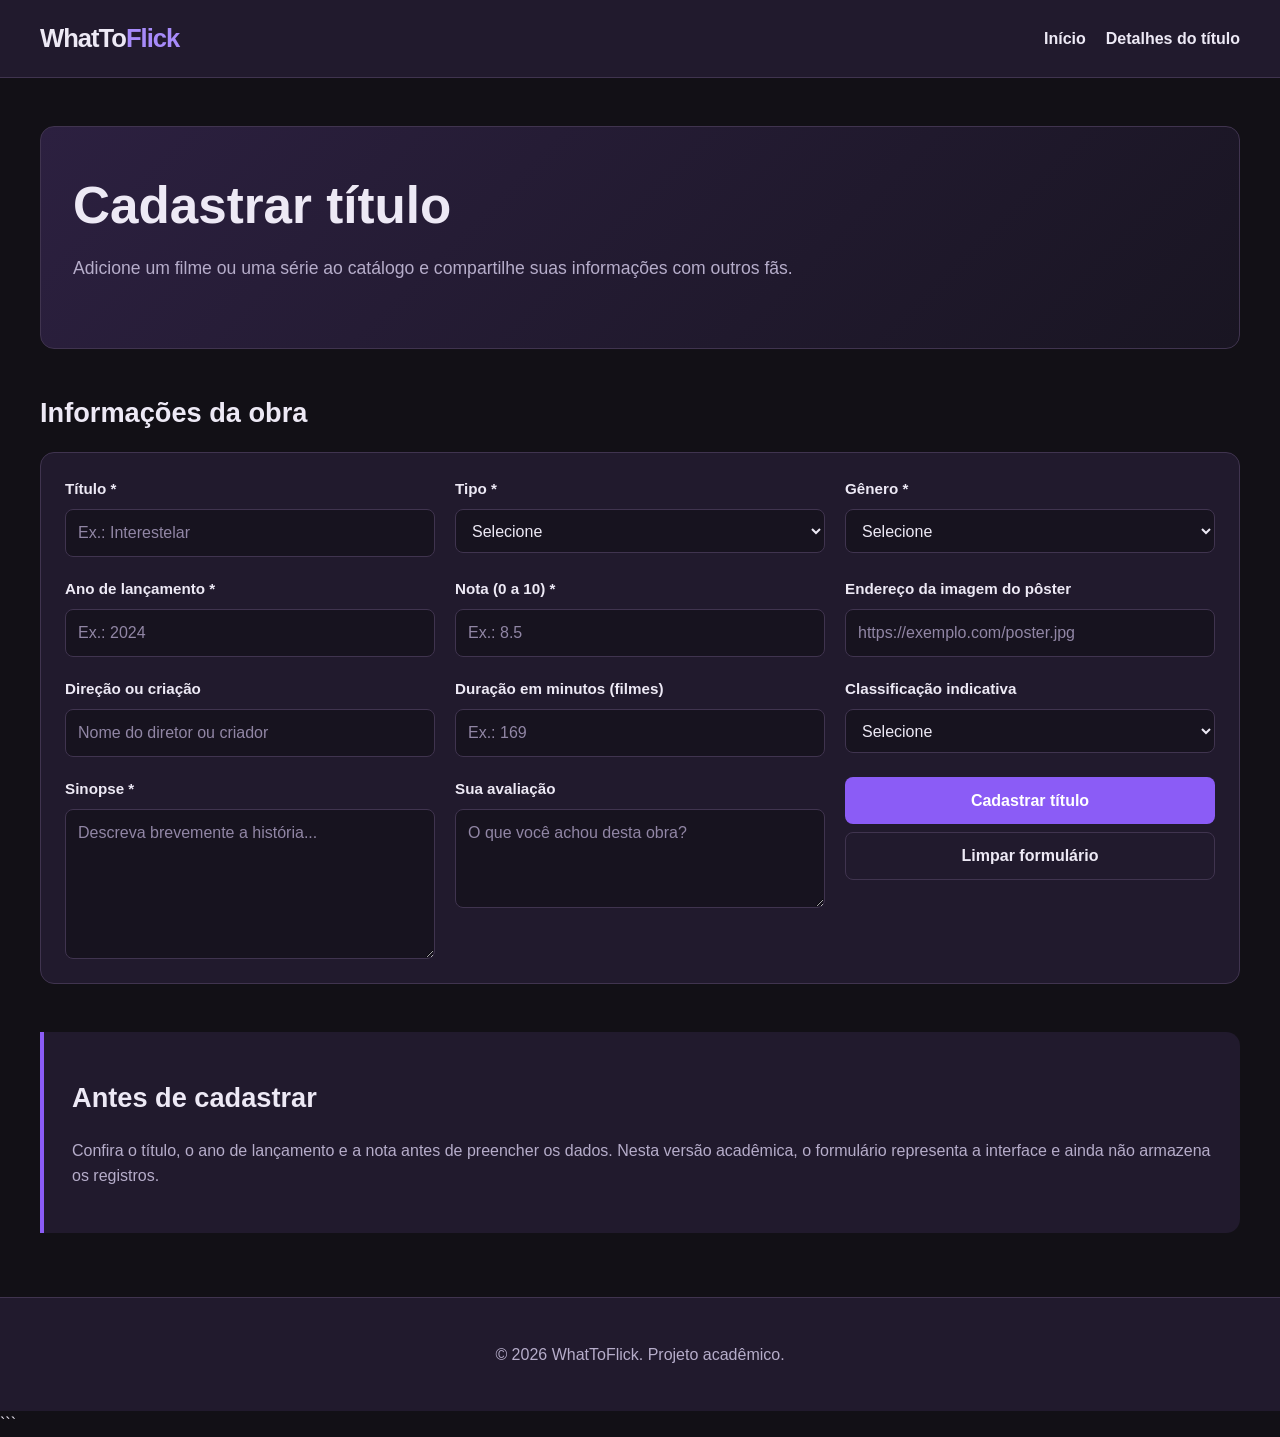
==== pages/cadastro.html @ 20cd5f3a "feat: adiciona páginas de detalhes e cadastro" ====
<!DOCTYPE html>
<html lang="pt-BR">
<head>
    <meta charset="UTF-8">
    <meta name="viewport" content="width=device-width, initial-scale=1.0">
    <meta name="description" content="Cadastre filmes e séries no catálogo WhatToFlick.">
    <title>Cadastrar título | WhatToFlick</title>
    <link rel="stylesheet" href="../assets/css/style.css">
</head>
<body>
    <header>
        <a href="../index.html" aria-label="WhatToFlick - página inicial">
            WhatTo<span>Flick</span>
        </a>

        <nav aria-label="Navegação principal">
            <ul>
                <li><a href="../index.html">Início</a></li>
                <li><a href="detalhes.html">Detalhes do título</a></li>
            </ul>
        </nav>
    </header>

    <main>
        <section aria-labelledby="titulo-pagina">
            <h1 id="titulo-pagina">Cadastrar título</h1>
            <p>
                Adicione um filme ou uma série ao catálogo e compartilhe
                suas informações com outros fãs.
            </p>
        </section>

        <section aria-labelledby="titulo-formulario">
            <h2 id="titulo-formulario">Informações da obra</h2>

            <form action="#" method="get">
                <div>
                    <label for="titulo">Título *</label>
                    <input
                        type="text"
                        id="titulo"
                        name="titulo"
                        placeholder="Ex.: Interestelar"
                        required
                    >
                </div>

                <div>
                    <label for="tipo">Tipo *</label>
                    <select id="tipo" name="tipo" required>
                        <option value="">Selecione</option>
                        <option value="filme">Filme</option>
                        <option value="serie">Série</option>
                    </select>
                </div>

                <div>
                    <label for="genero">Gênero *</label>
                    <select id="genero" name="genero" required>
                        <option value="">Selecione</option>
                        <option value="acao">Ação</option>
                        <option value="aventura">Aventura</option>
                        <option value="comedia">Comédia</option>
                        <option value="drama">Drama</option>
                        <option value="fantasia">Fantasia</option>
                        <option value="ficcao-cientifica">Ficção científica</option>
                        <option value="suspense">Suspense</option>
                        <option value="terror">Terror</option>
                        <option value="animacao">Animação</option>
                        <option value="documentario">Documentário</option>
                    </select>
                </div>

                <div>
                    <label for="ano">Ano de lançamento *</label>
                    <input
                        type="number"
                        id="ano"
                        name="ano"
                        min="1888"
                        max="2026"
                        placeholder="Ex.: 2024"
                        required
                    >
                </div>

                <div>
                    <label for="nota">Nota (0 a 10) *</label>
                    <input
                        type="number"
                        id="nota"
                        name="nota"
                        min="0"
                        max="10"
                        step="0.1"
                        placeholder="Ex.: 8.5"
                        required
                    >
                </div>

                <div>
                    <label for="poster">Endereço da imagem do pôster</label>
                    <input
                        type="url"
                        id="poster"
                        name="poster"
                        placeholder="https://exemplo.com/poster.jpg"
                    >
                </div>

                <div>
                    <label for="direcao">Direção ou criação</label>
                    <input
                        type="text"
                        id="direcao"
                        name="direcao"
                        placeholder="Nome do diretor ou criador"
                    >
                </div>

                <div>
                    <label for="duracao">Duração em minutos (filmes)</label>
                    <input
                        type="number"
                        id="duracao"
                        name="duracao"
                        min="1"
                        placeholder="Ex.: 169"
                    >
                </div>

                <div>
                    <label for="classificacao">Classificação indicativa</label>
                    <select id="classificacao" name="classificacao">
                        <option value="">Selecione</option>
                        <option value="livre">Livre</option>
                        <option value="10">10 anos</option>
                        <option value="12">12 anos</option>
                        <option value="14">14 anos</option>
                        <option value="16">16 anos</option>
                        <option value="18">18 anos</option>
                    </select>
                </div>

                <div>
                    <label for="sinopse">Sinopse *</label>
                    <textarea
                        id="sinopse"
                        name="sinopse"
                        rows="5"
                        placeholder="Descreva brevemente a história..."
                        required
                    ></textarea>
                </div>

                <div>
                    <label for="avaliacao-pessoal">Sua avaliação</label>
                    <textarea
                        id="avaliacao-pessoal"
                        name="avaliacao-pessoal"
                        rows="3"
                        placeholder="O que você achou desta obra?"
                    ></textarea>
                </div>

                <div>
                    <button type="submit">Cadastrar título</button>
                    <button type="reset">Limpar formulário</button>
                </div>
            </form>
        </section>

        <aside>
            <h2>Antes de cadastrar</h2>
            <p>
                Confira o título, o ano de lançamento e a nota antes de
                preencher os dados. Nesta versão acadêmica, o formulário
                representa a interface e ainda não armazena os registros.
            </p>
        </aside>
    </main>

    <footer>
        <p>&copy; 2026 WhatToFlick. Projeto acadêmico.</p>
    </footer>
</body>
</html>
```
---- assets/css/style.css ----
/* ========================================
   WHATTOFLICK — IDENTIDADE VISUAL
   ======================================== */

:root {
    --background: #121016;
    --surface: #211a2d;
    --surface-hover: #2c2340;
    --primary: #a78bfa;
    --primary-strong: #8b5cf6;
    --text: #ede9f5;
    --text-muted: #b6adca;
    --border: #40344f;
    --danger: #f87171;
    --radius: 14px;
    --content-width: 1200px;
}

* {
    box-sizing: border-box;
}

html {
    scroll-behavior: smooth;
}

body {
    margin: 0;
    background: var(--background);
    color: var(--text);
    font-family: Arial, Helvetica, sans-serif;
    font-size: 16px;
    line-height: 1.6;
}

a {
    color: var(--primary);
    text-decoration: none;
}

a:hover {
    color: #c4b5fd;
    text-decoration: underline;
}

a:focus-visible,
button:focus-visible,
input:focus-visible,
select:focus-visible,
textarea:focus-visible {
    outline: 2px solid var(--primary);
    outline-offset: 3px;
}

h1,
h2,
h3 {
    line-height: 1.2;
}

h1 {
    font-size: clamp(2rem, 5vw, 3.2rem);
}

h2 {
    font-size: 1.7rem;
}

h3 {
    font-size: 1.25rem;
}

/* Cabeçalho e navegação */

header {
    display: flex;
    align-items: center;
    justify-content: space-between;
    gap: 24px;
    padding: 18px max(24px, calc((100% - var(--content-width)) / 2));
    background: var(--surface);
    border-bottom: 1px solid var(--border);
}

header > a {
    color: var(--text);
    font-size: 1.6rem;
    font-weight: 800;
    letter-spacing: -1px;
}

header > a span {
    color: var(--primary);
}

nav ul {
    display: flex;
    flex-wrap: wrap;
    gap: 20px;
    margin: 0;
    padding: 0;
    list-style: none;
}

nav a {
    color: var(--text);
    font-weight: 600;
}

nav a[aria-current="page"] {
    color: var(--primary);
}

/* Conteúdo principal */

main {
    width: min(var(--content-width), calc(100% - 40px));
    margin: 0 auto;
}

main > section {
    margin: 48px 0;
}

main > section:first-child {
    padding: 48px 32px;
    background: linear-gradient(135deg, #2c2040, #191522);
    border: 1px solid var(--border);
    border-radius: var(--radius);
}

main > section:first-child h1 {
    max-width: 750px;
    margin-top: 0;
    margin-bottom: 16px;
}

main > section:first-child p {
    color: var(--text-muted);
    font-size: 1.1rem;
}

/* Pesquisa e filtros */

form {
    display: grid;
    grid-template-columns: repeat(3, minmax(0, 1fr));
    gap: 20px;
    padding: 24px;
    background: var(--surface);
    border: 1px solid var(--border);
    border-radius: var(--radius);
}

form > div {
    display: flex;
    flex-direction: column;
    gap: 8px;
}

label {
    color: var(--text);
    font-size: 0.95rem;
    font-weight: 600;
}

input,
select,
textarea {
    width: 100%;
    min-height: 44px;
    padding: 10px 12px;
    background: #17131f;
    color: var(--text);
    border: 1px solid var(--border);
    border-radius: 8px;
    font: inherit;
}

input::placeholder,
textarea::placeholder {
    color: #9186a5;
}

button {
    min-height: 44px;
    padding: 10px 18px;
    background: var(--primary-strong);
    color: #fff;
    border: 1px solid transparent;
    border-radius: 8px;
    font: inherit;
    font-weight: 700;
    cursor: pointer;
    transition: background 0.2s, transform 0.2s;
}

button:hover {
    background: #7c3aed;
    transform: translateY(-1px);
}

button[type="reset"] {
    background: transparent;
    color: var(--text);
    border-color: var(--border);
}

button[type="reset"]:hover {
    background: var(--surface-hover);
}

/* Catálogo de títulos */

main > section:nth-of-type(3) > div {
    display: grid;
    grid-template-columns: repeat(4, minmax(0, 1fr));
    gap: 24px;
}

article {
    min-width: 0;
    overflow: hidden;
    background: var(--surface);
    border: 1px solid var(--border);
    border-radius: var(--radius);
    transition: transform 0.2s, border-color 0.2s;
}

article:hover {
    transform: translateY(-4px);
    border-color: var(--primary-strong);
}

article img {
    display: block;
    width: 100%;
    aspect-ratio: 2 / 3;
    object-fit: cover;
    background: var(--surface-hover);
}

article h3,
article > p {
    margin-right: 16px;
    margin-left: 16px;
}

article h3 {
    margin-top: 18px;
    margin-bottom: 10px;
}

article > p {
    color: var(--text-muted);
    font-size: 0.92rem;
}

article > p:last-child {
    display: flex;
    flex-wrap: wrap;
    gap: 12px;
    margin-top: 20px;
    margin-bottom: 18px;
}

article > p:last-child a {
    align-self: center;
    font-weight: 600;
}

article button {
    min-height: 36px;
    padding: 6px 10px;
    background: transparent;
    color: var(--danger);
    border-color: #7f343f;
    font-size: 0.85rem;
}

article button:hover {
    background: #49232c;
}

/* Seção informativa */

aside {
    margin: 48px 0;
    padding: 28px;
    background: var(--surface);
    border-left: 4px solid var(--primary-strong);
    border-radius: 0 var(--radius) var(--radius) 0;
}

aside p {
    color: var(--text-muted);
}

/* Rodapé */

footer {
    margin-top: 64px;
    padding: 28px 20px;
    background: var(--surface);
    border-top: 1px solid var(--border);
    color: var(--text-muted);
    text-align: center;
}

/* Adaptação para telas menores */

@media (max-width: 1000px) {
    main > section:nth-of-type(3) > div {
        grid-template-columns: repeat(2, minmax(0, 1fr));
    }

    form {
        grid-template-columns: repeat(2, minmax(0, 1fr));
    }
}

@media (max-width: 600px) {
    header {
        align-items: flex-start;
        flex-direction: column;
        gap: 12px;
        padding: 18px 20px;
    }

    nav ul {
        gap: 16px;
    }

    main {
        width: calc(100% - 28px);
    }

    main > section {
        margin: 28px 0;
    }

    main > section:first-child {
        padding: 30px 20px;
    }

    form {
        grid-template-columns: 1fr;
        padding: 18px;
    }

    main > section:nth-of-type(3) > div {
        grid-template-columns: 1fr;
    }

    article {
        max-width: 380px;
        width: 100%;
        margin: 0 auto;
    }
}
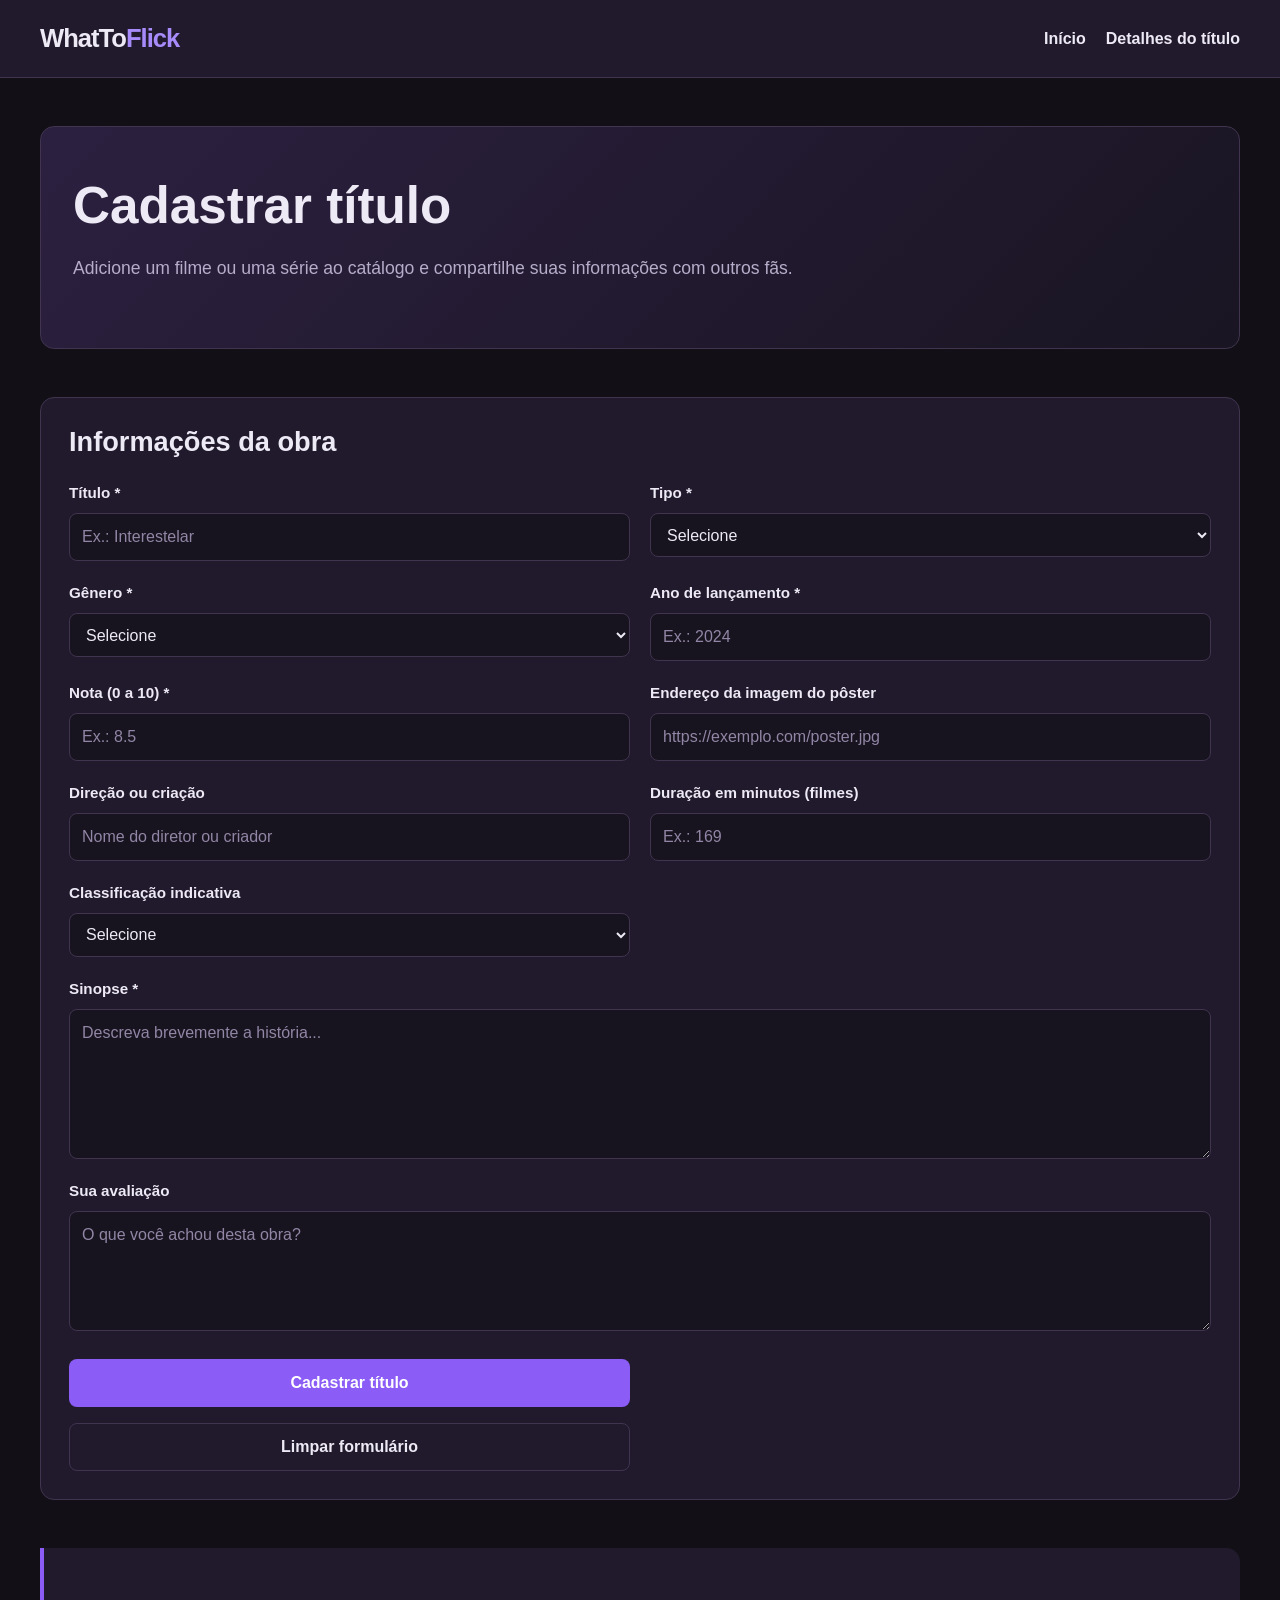
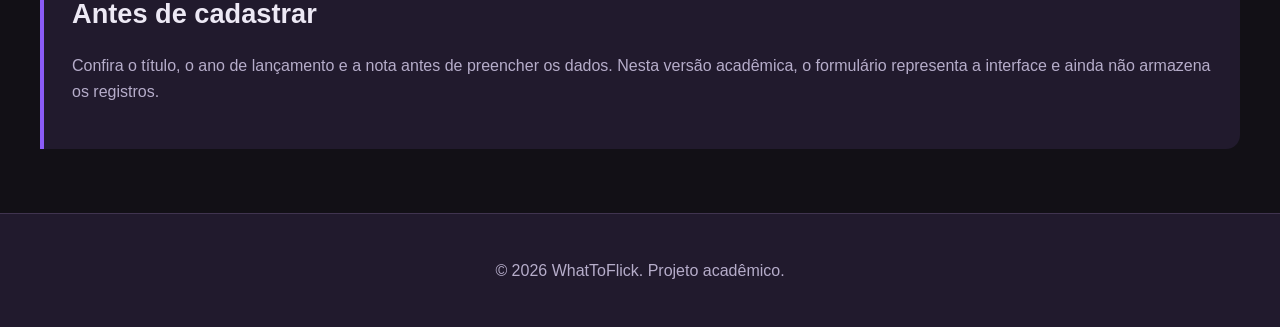
==== commit 22e676df: "style: estiliza formulário de cadastro" ====
--- a/pages/cadastro.html
+++ b/pages/cadastro.html
@@ -30,10 +30,11 @@
             </p>
         </section>
 
-        <section aria-labelledby="titulo-formulario">
+        
+            <section class="registration-section" aria-labelledby="titulo-formulario">
             <h2 id="titulo-formulario">Informações da obra</h2>
 
-            <form action="#" method="get">
+            <form class="registration-form" action="#" method="get">
                 <div>
                     <label for="titulo">Título *</label>
                     <input
@@ -142,8 +143,8 @@
                     </select>
                 </div>
 
-                <div>
-                    <label for="sinopse">Sinopse *</label>
+                <div class="form-field--full">
+                <label for="sinopse">Sinopse *</label>
                     <textarea
                         id="sinopse"
                         name="sinopse"
@@ -153,8 +154,10 @@
                     ></textarea>
                 </div>
 
-                <div>
+                              
+                <div class="form-field--full">
                     <label for="avaliacao-pessoal">Sua avaliação</label>
+                    
                     <textarea
                         id="avaliacao-pessoal"
                         name="avaliacao-pessoal"
@@ -185,4 +188,3 @@
     </footer>
 </body>
 </html>
-```
--- a/assets/css/style.css
+++ b/assets/css/style.css
@@ -357,4 +357,130 @@
         width: 100%;
         margin: 0 auto;
     }
+}
+
+/* Página de detalhes do título */
+
+.detail-card {
+    display: grid;
+    grid-template-columns: minmax(220px, 300px) minmax(0, 1fr);
+    align-items: start;
+    gap: 32px;
+    padding: 24px;
+}
+
+.detail-card .detail-poster {
+    width: 100%;
+    max-width: 300px;
+    aspect-ratio: 2 / 3;
+    object-fit: cover;
+    border-radius: 10px;
+}
+
+.detail-content {
+    min-width: 0;
+}
+
+.detail-content h2 {
+    margin-top: 0;
+    font-size: clamp(1.6rem, 3vw, 2.2rem);
+}
+
+.detail-meta {
+    display: grid;
+    grid-template-columns: repeat(2, minmax(0, 1fr));
+    gap: 4px 20px;
+}
+
+.detail-meta p {
+    margin: 8px 0;
+    overflow-wrap: anywhere;
+}
+
+.detail-content h3 {
+    margin-top: 28px;
+}
+
+.detail-actions {
+    display: flex;
+    flex-wrap: wrap;
+    gap: 12px 20px;
+    margin-top: 28px;
+}
+
+.detail-actions a {
+    display: inline-block;
+    padding: 10px 14px;
+    border: 1px solid var(--border);
+    border-radius: 8px;
+    font-weight: 600;
+}
+
+.detail-actions a:hover {
+    background: var(--surface-hover);
+    text-decoration: none;
+}
+
+@media (max-width: 700px) {
+    .detail-card {
+        grid-template-columns: minmax(0, 1fr);
+        gap: 24px;
+        padding: 18px;
+    }
+
+    .detail-card .detail-poster {
+        width: min(100%, 240px);
+        justify-self: center;
+    }
+
+    .detail-meta {
+        grid-template-columns: minmax(0, 1fr);
+    }
+}
+
+/* Formulário de cadastro */
+
+.registration-section {
+    padding: 28px;
+    background: var(--surface);
+    border: 1px solid var(--border);
+    border-radius: var(--radius);
+}
+
+.registration-section h2 {
+    margin-top: 0;
+}
+
+.registration-form {
+    grid-template-columns: repeat(2, minmax(0, 1fr));
+    padding: 0;
+    border: 0;
+    background: transparent;
+}
+
+.registration-form .form-field--full {
+    grid-column: 1 / -1;
+}
+
+.registration-form textarea {
+    min-height: 120px;
+    resize: vertical;
+}
+
+.registration-form button {
+    margin-top: 8px;
+}
+
+@media (max-width: 600px) {
+    .registration-section {
+        padding: 18px;
+    }
+
+    .registration-form {
+        grid-template-columns: minmax(0, 1fr);
+    }
+
+    .registration-form .form-field--full {
+        grid-column: auto;
+    }
 }
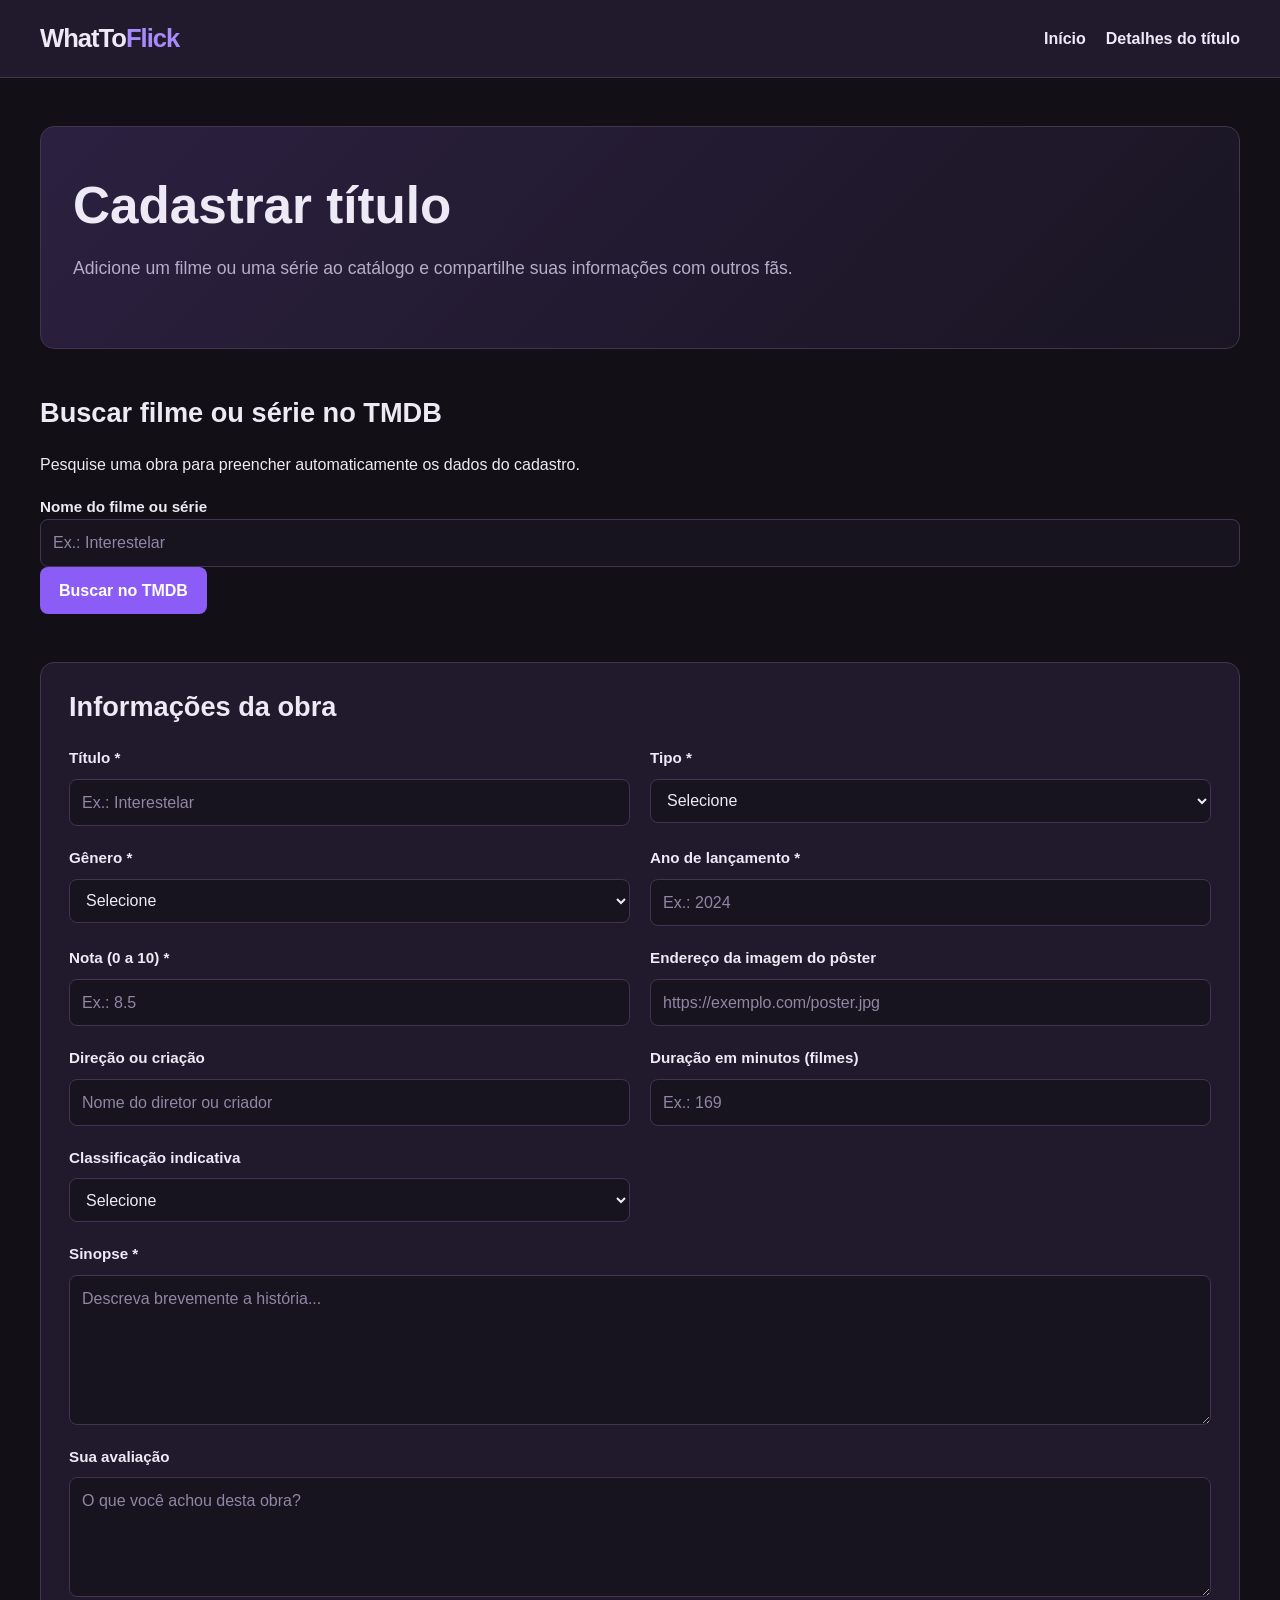
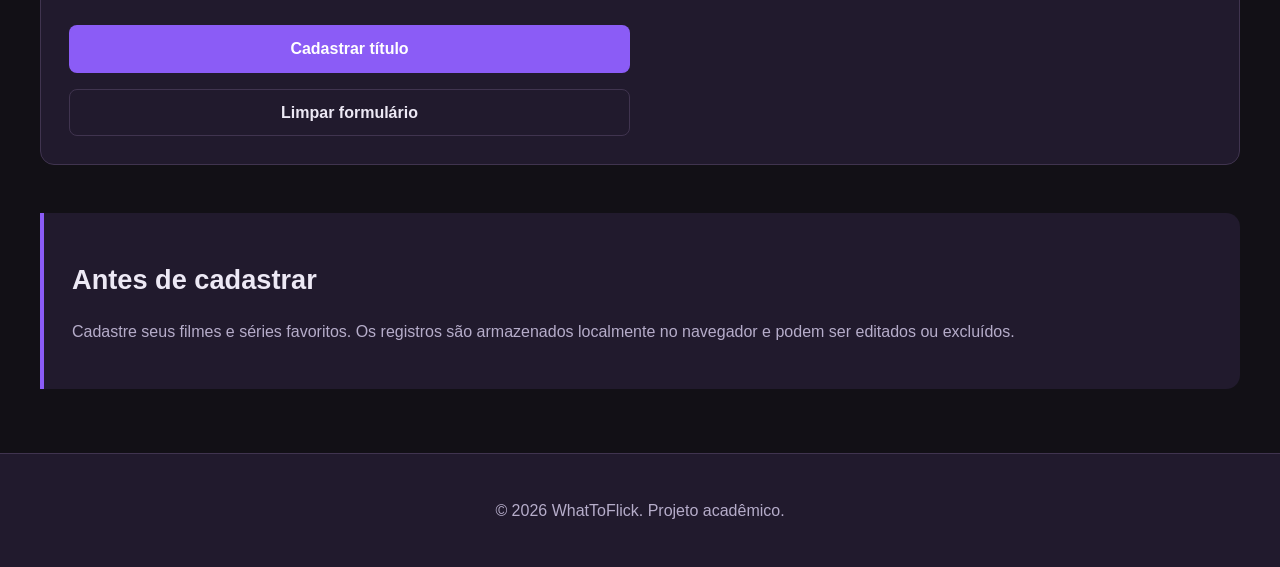
==== commit f58b608a: "feat: implementar CRUD com localStorage" ====
--- a/pages/cadastro.html
+++ b/pages/cadastro.html
@@ -30,11 +30,37 @@
             </p>
         </section>
 
-        
+        <section aria-labelledby="titulo-busca-tmdb">
+    <h2 id="titulo-busca-tmdb">Buscar filme ou série no TMDB</h2>
+
+    <p>
+        Pesquise uma obra para preencher automaticamente
+        os dados do cadastro.
+    </p>
+
+    <div>
+        <label for="busca-tmdb">Nome do filme ou série</label>
+        <input
+            type="search"
+            id="busca-tmdb"
+            placeholder="Ex.: Interestelar"
+        >
+
+        <button type="button" id="botao-busca-tmdb">
+            Buscar no TMDB
+        </button>
+    </div>
+
+    <p id="mensagem-tmdb" role="status" aria-live="polite"></p>
+
+    <div id="resultados-tmdb"></div>
+</section>
+
+
             <section class="registration-section" aria-labelledby="titulo-formulario">
             <h2 id="titulo-formulario">Informações da obra</h2>
 
-            <form class="registration-form" action="#" method="get">
+            <form class="registration-form">
                 <div>
                     <label for="titulo">Título *</label>
                     <input
@@ -175,16 +201,22 @@
 
         <aside>
             <h2>Antes de cadastrar</h2>
+            
             <p>
-                Confira o título, o ano de lançamento e a nota antes de
-                preencher os dados. Nesta versão acadêmica, o formulário
-                representa a interface e ainda não armazena os registros.
+            Cadastre seus filmes e séries favoritos.
+            Os registros são armazenados localmente
+            no navegador e podem ser editados ou excluídos.
             </p>
+
         </aside>
     </main>
 
     <footer>
         <p>&copy; 2026 WhatToFlick. Projeto acadêmico.</p>
     </footer>
+
+
+<script src="../assets/js/cadastro.js"></script>
+<script src="../assets/js/tmdb.js"></script>
 </body>
 </html>
--- a/assets/css/style.css
+++ b/assets/css/style.css
@@ -210,29 +210,33 @@
     background: var(--surface-hover);
 }
 
+
 /* Catálogo de títulos */
 
 main > section:nth-of-type(3) > div {
     display: grid;
     grid-template-columns: repeat(4, minmax(0, 1fr));
+    align-items: stretch;
     gap: 24px;
 }
 
-article {
+main > section:nth-of-type(3) article {
     min-width: 0;
     overflow: hidden;
+    display: flex;
+    flex-direction: column;
     background: var(--surface);
     border: 1px solid var(--border);
     border-radius: var(--radius);
     transition: transform 0.2s, border-color 0.2s;
 }
 
-article:hover {
+main > section:nth-of-type(3) article:hover {
     transform: translateY(-4px);
     border-color: var(--primary-strong);
 }
 
-article img {
+main > section:nth-of-type(3) article img {
     display: block;
     width: 100%;
     aspect-ratio: 2 / 3;
@@ -240,36 +244,38 @@
     background: var(--surface-hover);
 }
 
-article h3,
-article > p {
+main > section:nth-of-type(3) article h3,
+main > section:nth-of-type(3) article > p {
     margin-right: 16px;
     margin-left: 16px;
-}
-
-article h3 {
+    overflow-wrap: anywhere;
+}
+
+main > section:nth-of-type(3) article h3 {
     margin-top: 18px;
     margin-bottom: 10px;
 }
 
-article > p {
+main > section:nth-of-type(3) article > p {
     color: var(--text-muted);
     font-size: 0.92rem;
 }
 
-article > p:last-child {
+main > section:nth-of-type(3) article > p:last-child {
     display: flex;
     flex-wrap: wrap;
-    gap: 12px;
-    margin-top: 20px;
+    align-items: center;
+    gap: 10px;
+    margin-top: auto;
     margin-bottom: 18px;
-}
-
-article > p:last-child a {
-    align-self: center;
+    padding-top: 12px;
+}
+
+main > section:nth-of-type(3) article > p:last-child a {
     font-weight: 600;
 }
 
-article button {
+main > section:nth-of-type(3) article button {
     min-height: 36px;
     padding: 6px 10px;
     background: transparent;
@@ -278,9 +284,26 @@
     font-size: 0.85rem;
 }
 
-article button:hover {
+main > section:nth-of-type(3) article button:hover {
     background: #49232c;
 }
+
+/* Catálogo responsivo */
+
+@media (max-width: 1000px) {
+    main > section:nth-of-type(3) > div {
+        grid-template-columns: repeat(2, minmax(0, 1fr));
+        gap: 20px;
+    }
+}
+
+@media (max-width: 600px) {
+    main > section:nth-of-type(3) > div {
+        grid-template-columns: minmax(0, 1fr);
+        gap: 18px;
+    }
+}
+
 
 /* Seção informativa */
 
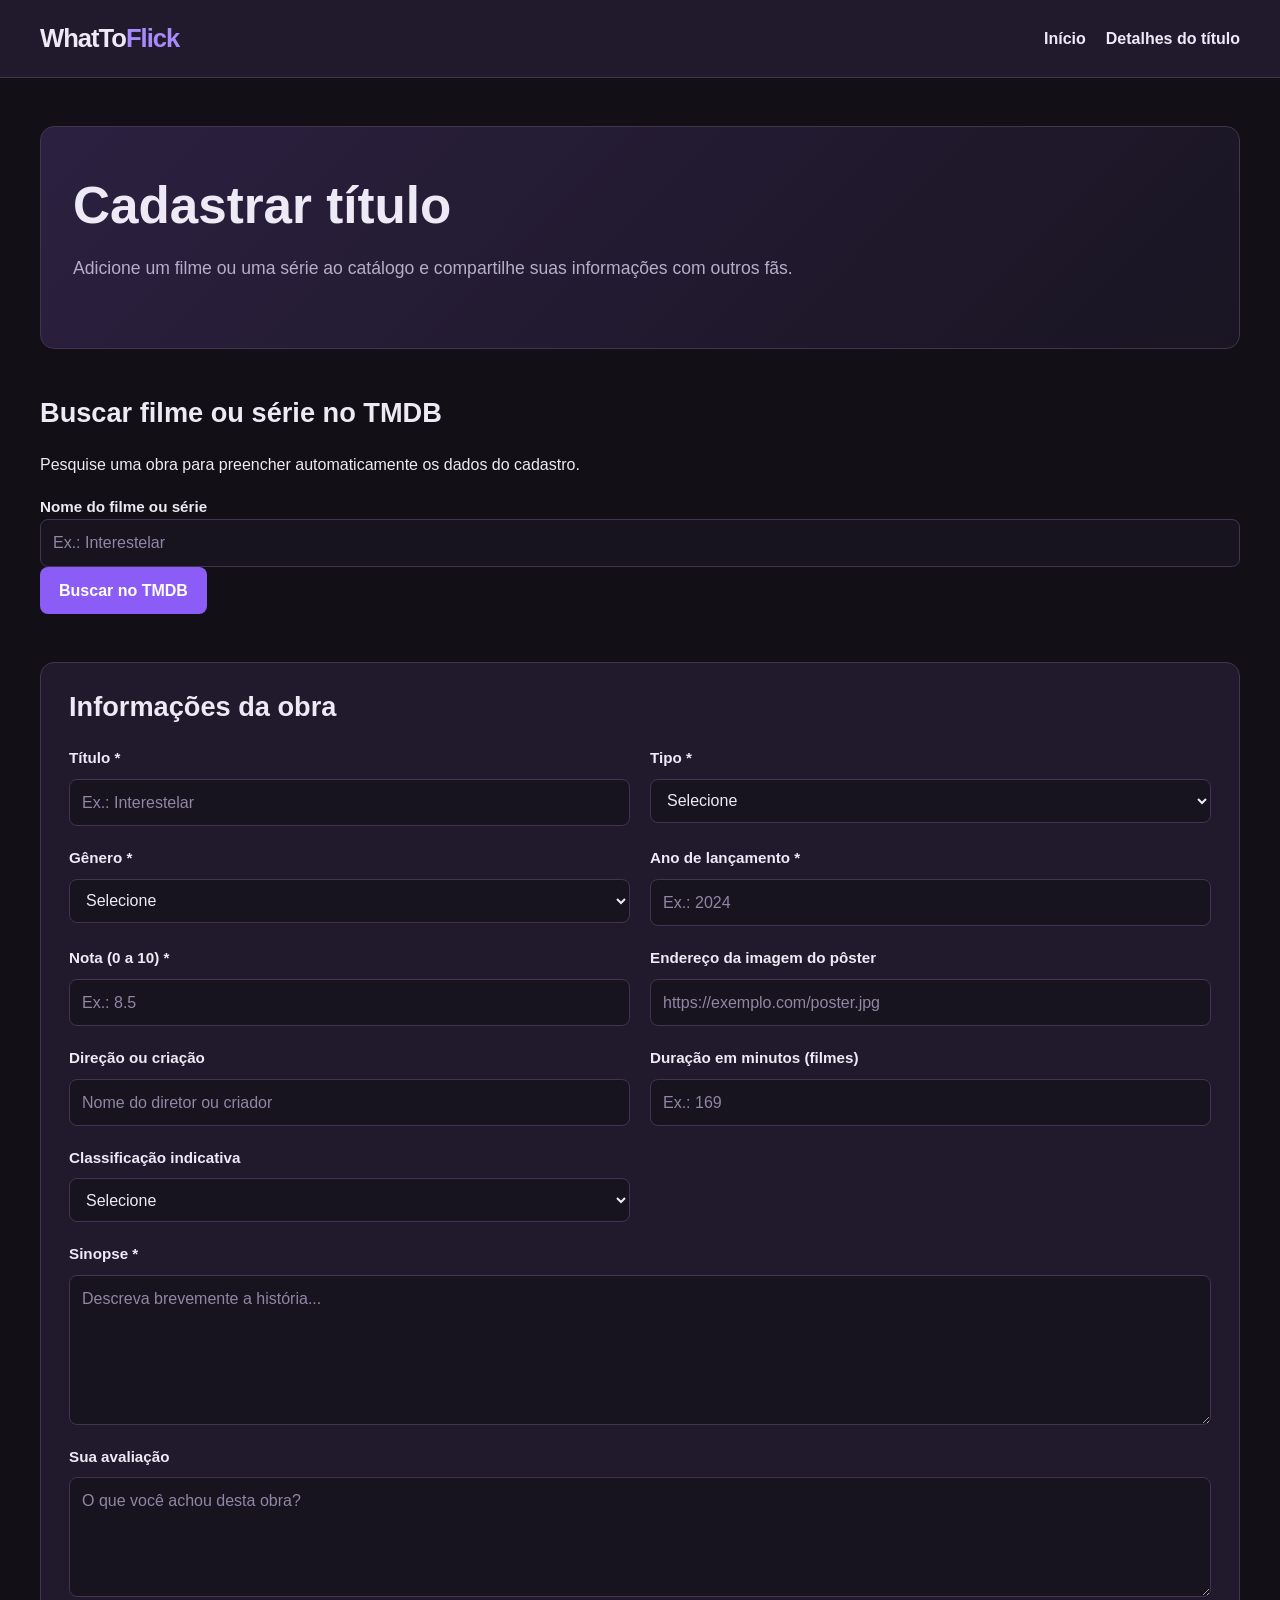
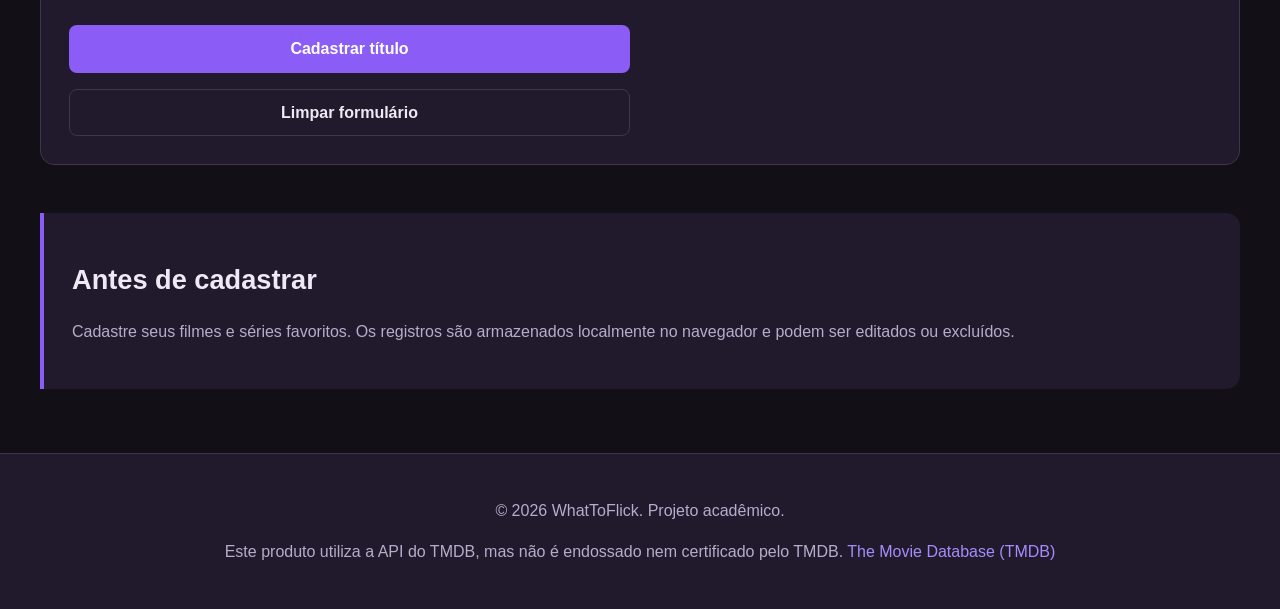
==== commit 73f096d7: "docs: adicionar atribuicao ao TMDB" ====
--- a/pages/cadastro.html
+++ b/pages/cadastro.html
@@ -213,6 +213,17 @@
 
     <footer>
         <p>&copy; 2026 WhatToFlick. Projeto acadêmico.</p>
+
+        <p class="tmdb-creditos">
+    Este produto utiliza a API do TMDB,
+    mas não é endossado nem certificado pelo TMDB.
+    <a href="https://www.themoviedb.org/"
+       target="_blank"
+       rel="noopener noreferrer">
+        The Movie Database (TMDB)
+    </a>
+</p>
+
     </footer>
 
 
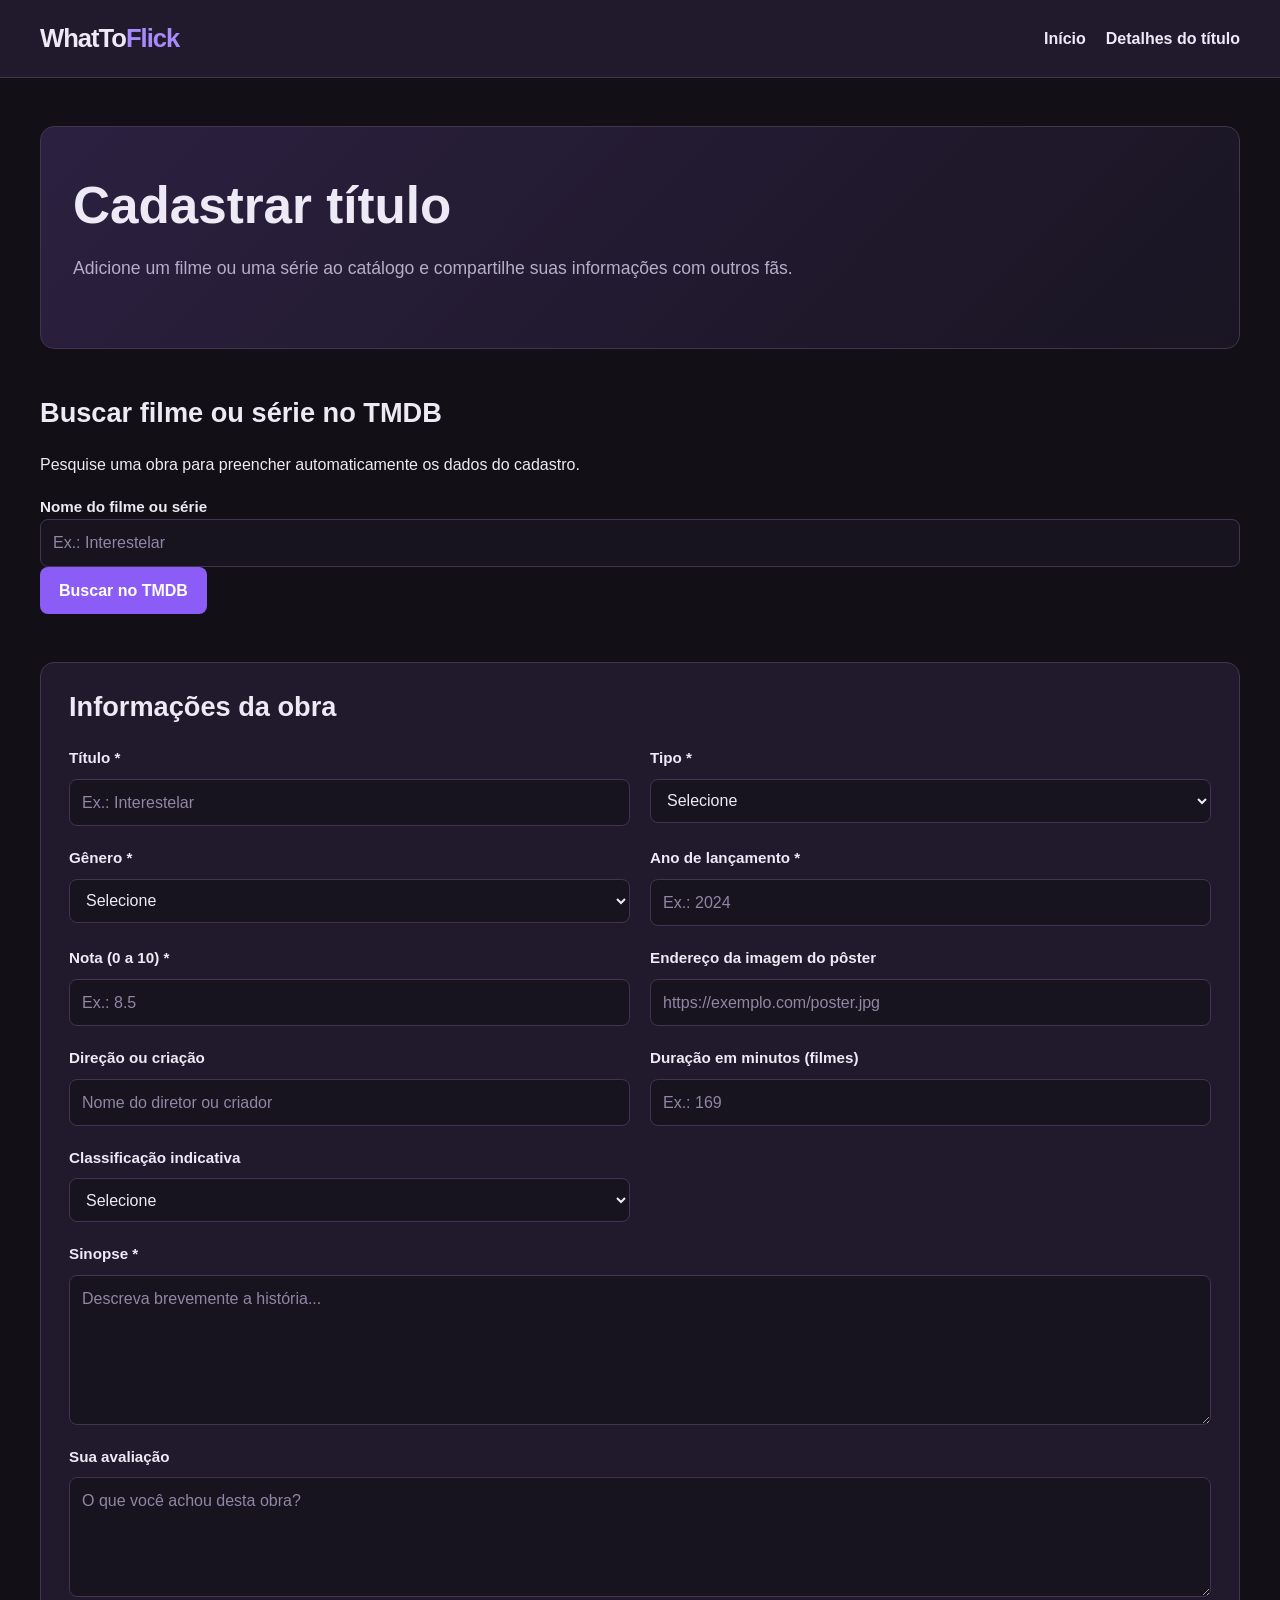
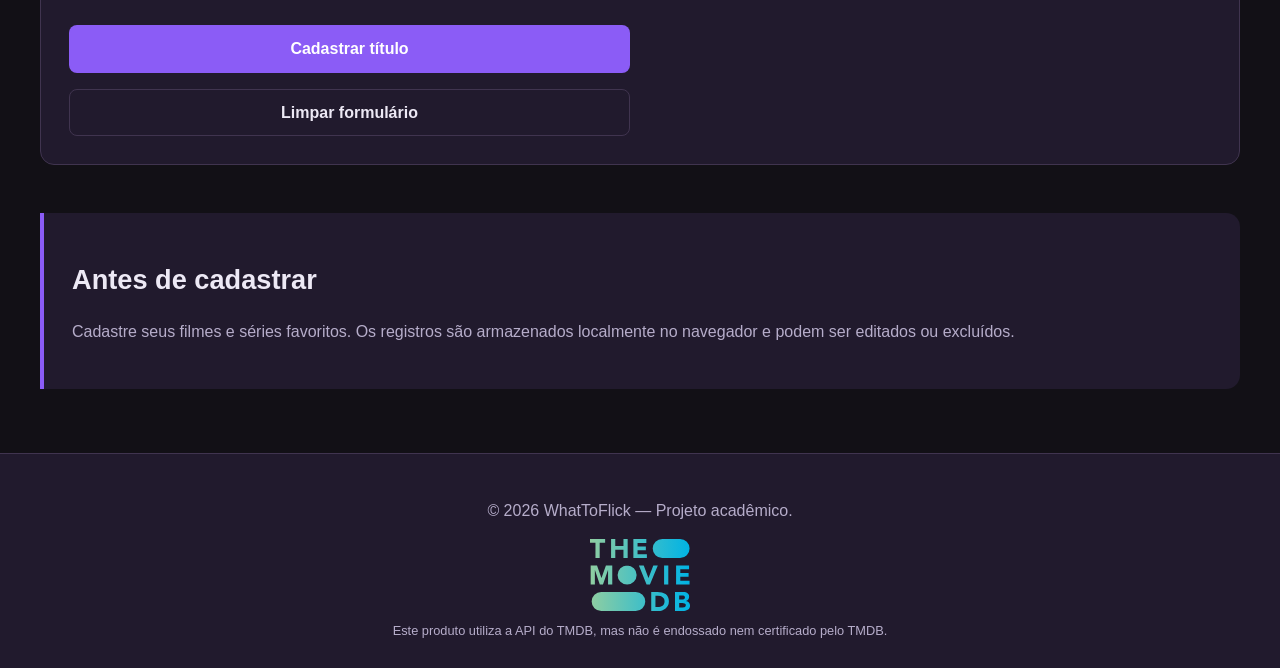
==== commit b6b20fae: "style: finalizar atribuicao visual ao TMDB" ====
--- a/pages/cadastro.html
+++ b/pages/cadastro.html
@@ -212,19 +212,24 @@
     </main>
 
     <footer>
-        <p>&copy; 2026 WhatToFlick. Projeto acadêmico.</p>
-
-        <p class="tmdb-creditos">
-    Este produto utiliza a API do TMDB,
-    mas não é endossado nem certificado pelo TMDB.
-    <a href="https://www.themoviedb.org/"
-       target="_blank"
-       rel="noopener noreferrer">
-        The Movie Database (TMDB)
-    </a>
-</p>
-
-    </footer>
+    <p>&copy; 2026 WhatToFlick — Projeto acadêmico.</p>
+
+    <div class="tmdb-creditos">
+        <a href="https://www.themoviedb.org/"
+           target="_blank"
+           rel="noopener noreferrer">
+            <img
+                src="../assets/img/tmdb-logo.svg"
+                alt="The Movie Database (TMDB)"
+                class="tmdb-logo">
+        </a>
+
+        <p>
+            Este produto utiliza a API do TMDB,
+            mas não é endossado nem certificado pelo TMDB.
+        </p>
+    </div>
+</footer>
 
 
 <script src="../assets/js/cadastro.js"></script>
--- a/assets/css/style.css
+++ b/assets/css/style.css
@@ -506,4 +506,26 @@
     .registration-form .form-field--full {
         grid-column: auto;
     }
+}
+
+.tmdb-creditos {
+    display: flex;
+    flex-direction: column;
+    align-items: center;
+    gap: 10px;
+    margin-top: 16px;
+    text-align: center;
+}
+
+.tmdb-logo {
+    display: block;
+    width: 100px;
+    max-width: 100%;
+    height: auto;
+}
+
+.tmdb-creditos p {
+    margin: 0;
+    font-size: 0.8rem;
+    line-height: 1.5;
 }
